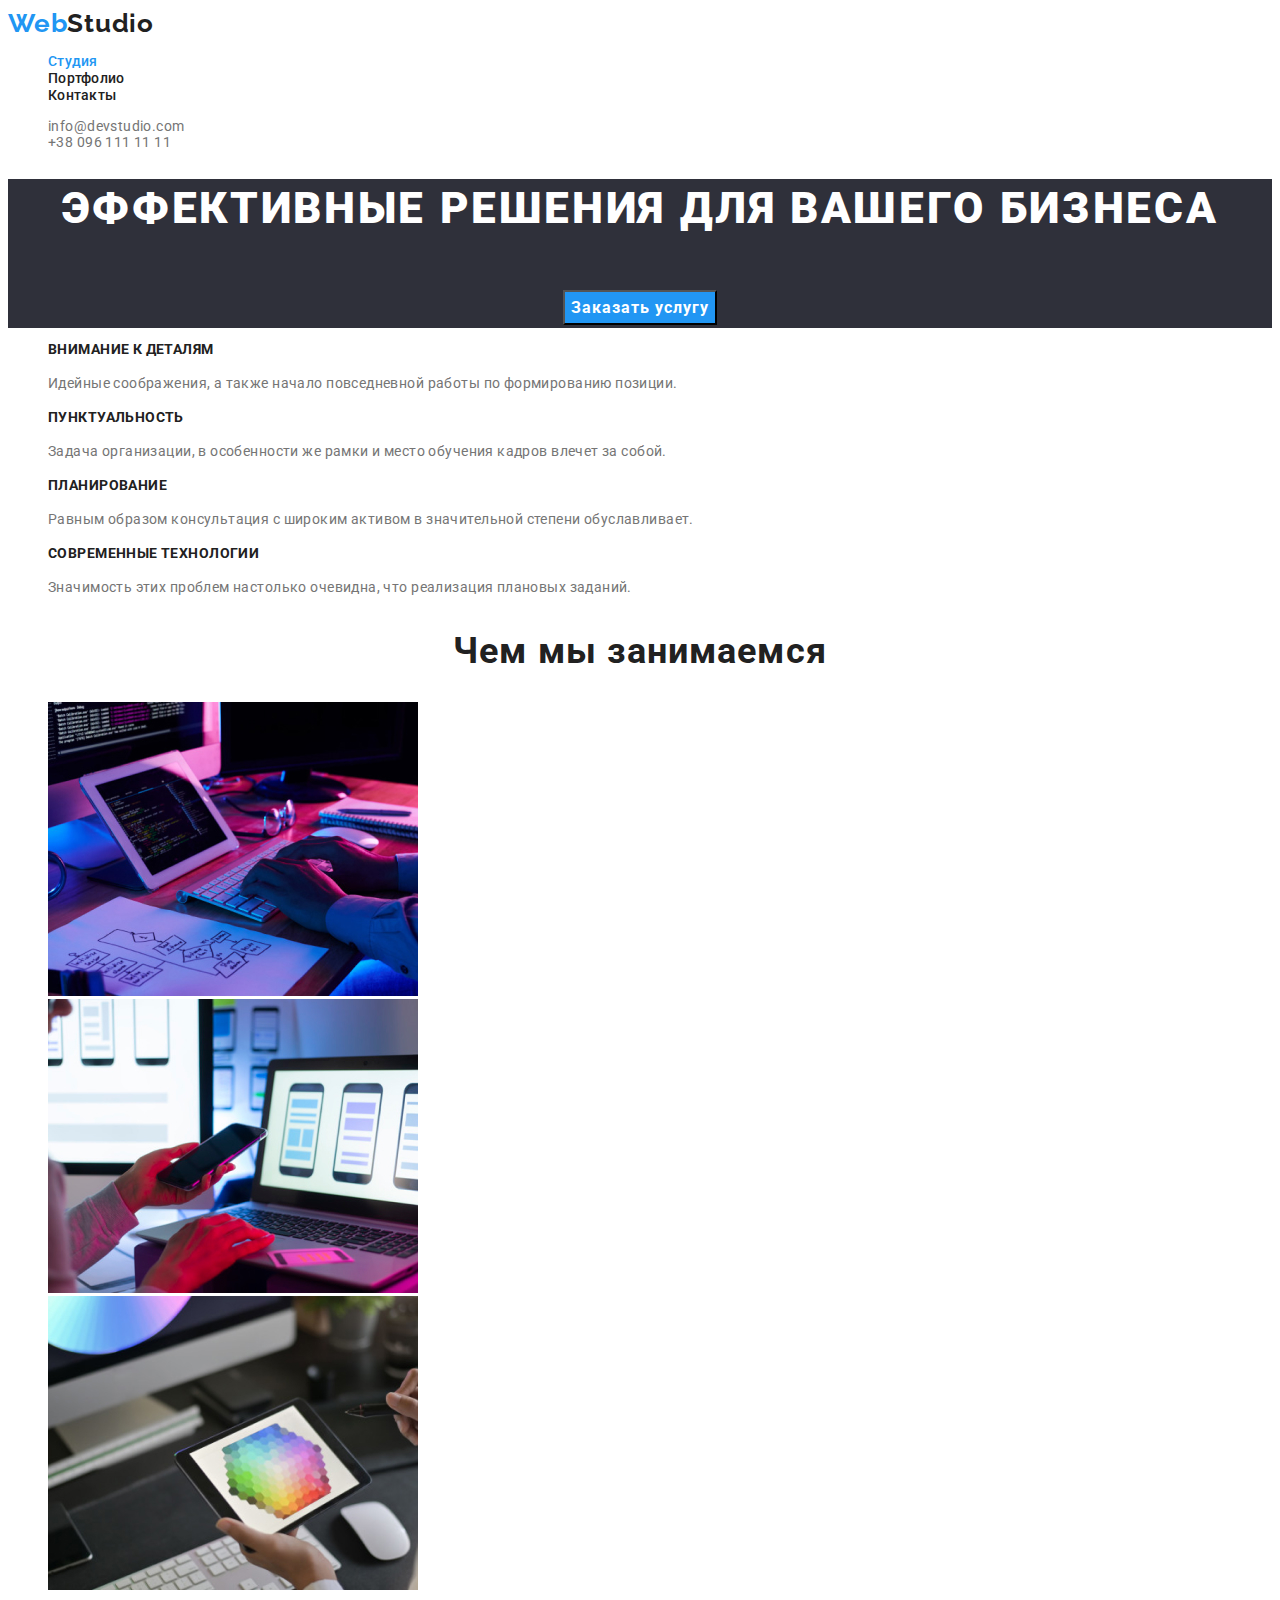
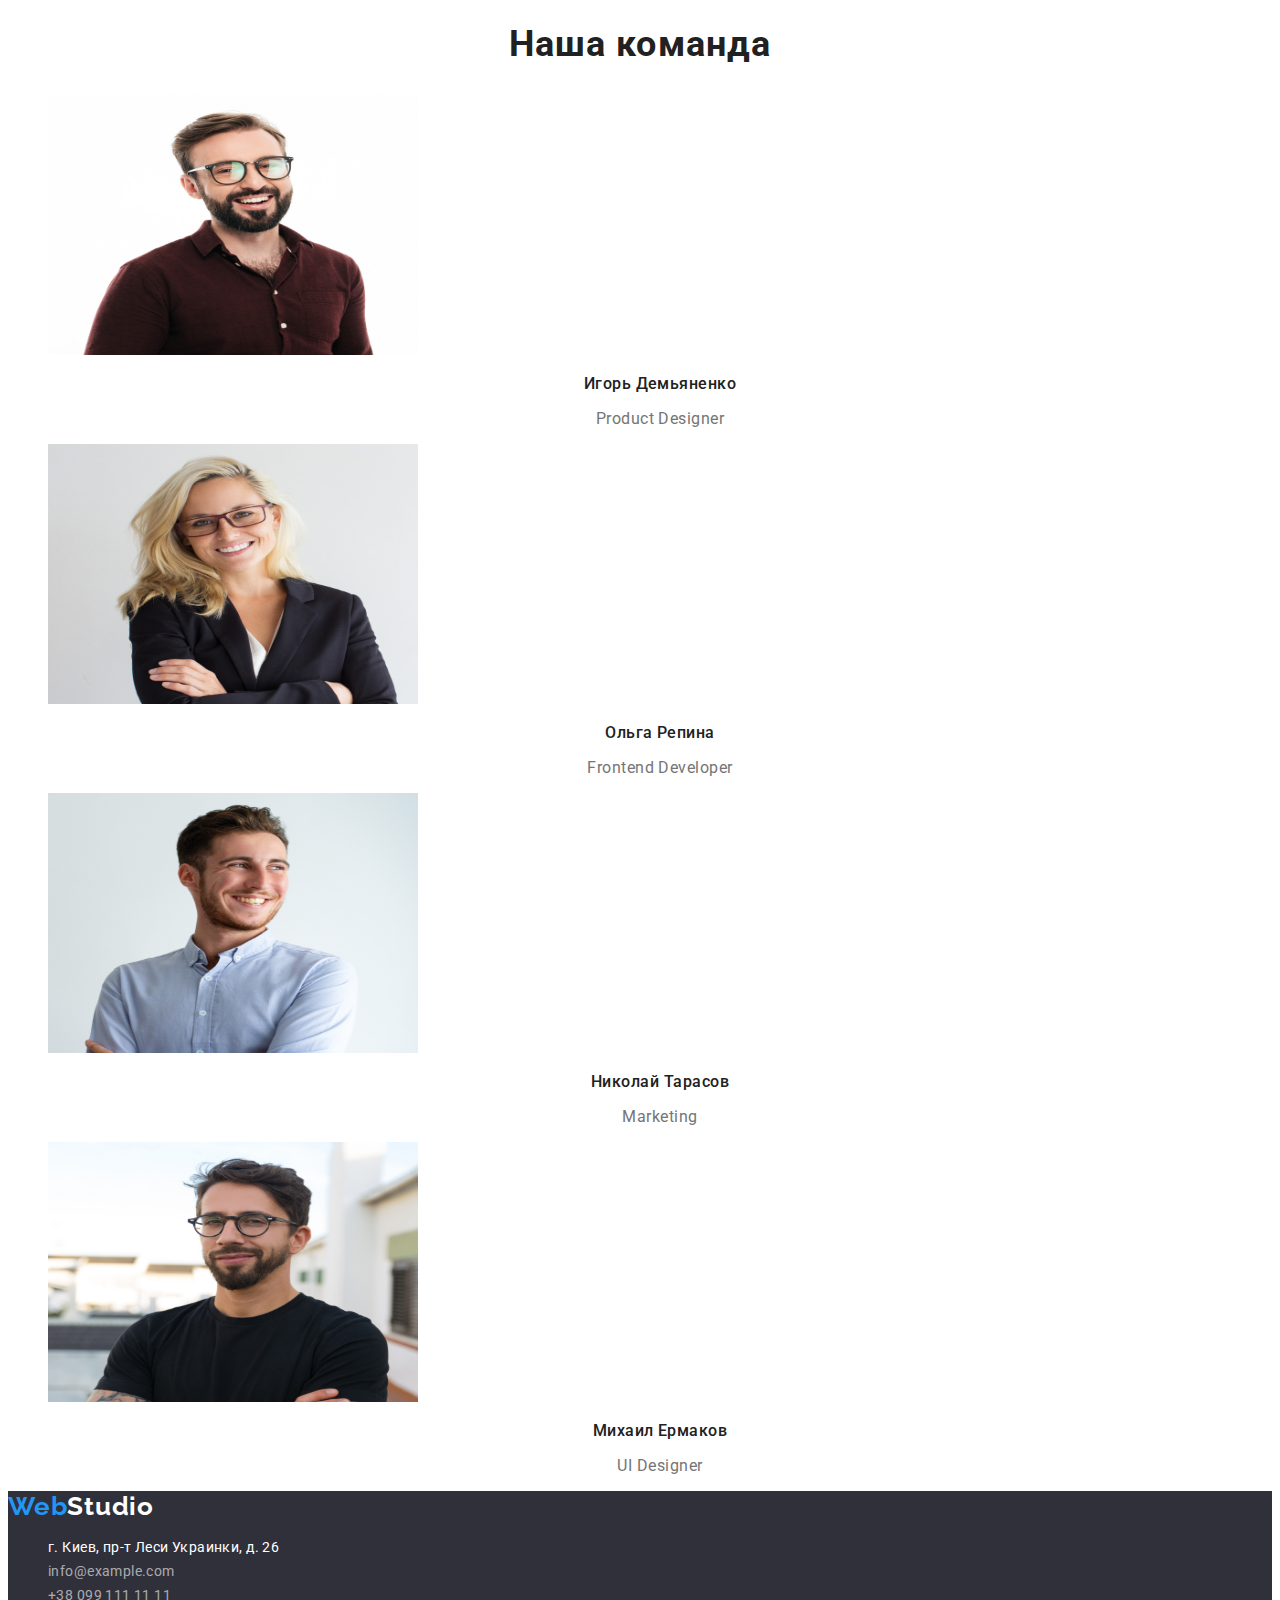
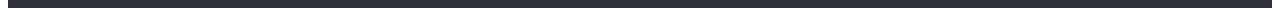
==== index.html @ 8578bd81 "1" ====
<!DOCTYPE html>
<html lang="ru">
  <head>
    <meta charset="UTF-8" />
    <meta name="viewport" content="width=device-width, initial-scale=1.0" />
    <title>Photo app</title>
    <link rel="preconnect" href="https://fonts.gstatic.com" />
    <link
      href="https://fonts.googleapis.com/css2?family=Raleway:wght@700&family=Roboto:wght@400;500;700;900&display=swap"
      rel="stylesheet"
    />
    <link rel="stylesheet" href="./css/styles.css" />
  </head>

  <body>
    <!-- Шапка сайта -->
    <header>
      <nav>
        <a href="./index.html" class="logo link"
          ><span class="colortext">Web</span>Studio</a
        >
        <ul class="site-nav list">
          <li><a href="" class="link current">Студия</a></li>
          <li><a href="./portfolio.html" class="link">Портфолио</a></li>
          <li><a href="" class="link">Контакты</a></li>
        </ul>
      </nav>
      <ul class="contacts list">
        <li>
          <a class="list link" href="mailto:info@devstudio.com"
            >info@devstudio.com</a
          >
        </li>
        <li>
          <a class="list link" href="tel:+38-096-111-11-11"
            >+38 096 111 11 11</a
          >
        </li>
      </ul>
    </header>

    <main>
      <!-- Герой -->
      <section class="hero">
        <h1 class="hero">Эффективные решения для вашего бизнеса</h1>
        <button class="btn" type="button">Заказать услугу</button>
      </section>

      <!-- Преимущества -->
      <section>
        <h2 hidden>"особенности"</h2>
        <ul class="list">
          <li>
            <h3 class="advantages-title">Внимание к деталям</h3>
            <p class="advantages-list-title">
              Идейные соображения, а также начало повседневной работы по
              формированию позиции.
            </p>
          </li>
          <li>
            <h3 class="advantages-title">Пунктуальность</h3>
            <p class="advantages-list-title">
              Задача организации, в особенности же рамки и место обучения кадров
              влечет за собой.
            </p>
          </li>
          <li>
            <h3 class="advantages-title">Планирование</h3>
            <p class="advantages-list-title">
              Равным образом консультация с широким активом в значительной
              степени обуславливает.
            </p>
          </li>
          <li>
            <h3 class="advantages-title">Современные технологии</h3>
            <p class="advantages-list-title">
              Значимость этих проблем настолько очевидна, что реализация
              плановых заданий.
            </p>
          </li>
        </ul>
      </section>

      <!-- Примеры работ -->
      <section>
        <h2 class="work-examples">Чем мы занимаемся</h2>

        <ul class="list">
          <li>
            <img
              src="./images/box1.jpg"
              alt="Клавиатура"
              width="370"
              height="294"
            />
          </li>
          <li>
            <img
              src="./images/box2.jpg"
              alt="Телефон"
              width="370"
              height="294"
            />
          </li>
          <li>
            <img
              src="./images/box3.jpg"
              alt="Планшет"
              width="370"
              height="294"
            />
          </li>
        </ul>
      </section>

      <!-- Персонал -->
      <section>
        <h2 class="our-team">Наша команда</h2>

        <ul class="list">
          <li>
            <img
              src="./images/img.jpg"
              alt="Персонал"
              width="370"
              height="260"
            />
            <h3 class="personal">Игорь Демьяненко</h3>
            <p class="position" lang="en">Product Designer</p>
          </li>
          <li>
            <img
              src="./images/img(1).jpg"
              alt="Персонал"
              width="370"
              height="260"
            />
            <h3 class="personal">Ольга Репина</h3>
            <p class="position" lang="en">Frontend Developer</p>
          </li>
          <li>
            <img
              src="./images/img(2).jpg"
              alt="Персонал"
              width="370"
              height="260"
            />
            <h3 class="personal">Николай Тарасов</h3>
            <p class="position" lang="en">Marketing</p>
          </li>
          <li>
            <img
              src="./images/img(3).jpg"
              alt="Персонал"
              width="370"
              height="260"
            />
            <h3 class="personal">Михаил Ермаков</h3>
            <p class="position" lang="en">UI Designer</p>
          </li>
        </ul>
      </section>
    </main>

    <!-- Футер -->
    <footer class="footer">
      <a href="./index.html" class="footer-logo link"
        ><span class="colortext">Web</span>Studio</a
      >
      <address>
        <ul class="list">
          <li>
            <a
              class="address link"
              href="https://goo.gl/maps/Jx8asXohvqwmKy7FA"
              target="_blank"
              rel="noopener noreferrer"
              >г. Киев, пр-т Леси Украинки, д. 26</a
            >
          </li>
          <li>
            <a class="address-contacts link" href="mailto:info@example.com"
              >info@example.com</a
            >
          </li>
          <li>
            <a class="address-contacts link" href="tel:+38-099-111-11-11"
              >+38 099 111 11 11</a
            >
          </li>
        </ul>
      </address>
    </footer>
  </body>
</html>
---- css/styles.css ----
:root {
  --primary-text-color: #757575;
  --title-text-color: #212121;
  --accent-color: #2196F3;
  --primary-white-color: #ffffff;
  --secondary-background-color: #F5F4FA;
  --dark-background-color: #2F303A;
  --footer-address: rgba(255, 255, 255, 0.6);
  --main-font: "Roboto", sans-serif;
}

body {
  font-size: 14px;
  font-family: var(--main-font);
  letter-spacing: 0.03em;
  background-color: var(--primary-white-color);
  color: var(--primary-text-color);
}

.logo {
  color: var(--title-text-color);
  font-family: "Raleway", sans-serif;
  font-weight: 700;
  font-size: 26px;
  line-height: 1.19;
  letter-spacing: 0.03em;
}

.logo:hover {
  color: var(--accent-color);
}

/* Site nav */

.site-nav .link {
  color: var(--title-text-color);
  font-weight: 500;
  font-size: 14px;
  line-height: 1.14;
  letter-spacing: 0.02em;
}

.site-nav .link:hover,
.site-nav .link:focus {
  color: var(--accent-color);
}

.site-nav .link.current {
  color: var(--accent-color);
}

.contacts .list {
  color: var(--primary-text-color);
}

.contacts .list:hover,
.contacts .list:focus{
  color: var(--accent-color);
}

.list {
  list-style: none;
}

.link {
  text-decoration: none;
}

/* Hero */

.hero {
  color: #ffffff;
  background-color: var(--dark-background-color);
  font-weight: 900;
  font-size: 44px;
  line-height: 1.36;
  text-align: center;
  letter-spacing: 0.06em;
  text-transform: uppercase;
}

.btn{
  color: #ffffff;
  background-color: var(--accent-color);
  font-family: "Roboto", sans-serif;
  font-weight: 700;
  font-size: 16px;
  line-height: 1.87;
  align-items: center;
  text-align: center;
  letter-spacing: 0.06em;
  cursor: pointer;
}

/* Section advantages */

.advantages-title {
  color: var(--title-text-color);
  font-weight: 700;
  font-size: 14px;
  line-height: 1.14;
  text-transform: uppercase;
}

.advantages-list-title {
  line-height: 1.71;
} 

/* Work examples */

.work-examples {
  color: var(--title-text-color);
  font-weight: 700;
  font-size: 36px;
  line-height: 1.17;
  text-align: center;
  letter-spacing: 0.03em;
}

/* Our team */

.our-team {
  color: var(--title-text-color);
  font-weight: 700;
  font-size: 36px;
  line-height: 1.17;
  text-align: center;
  letter-spacing: 0.03em;
}

.personal {
  color: var(--title-text-color);
  font-weight: 500;
  font-size: 16px;
  line-height: 1.19;
  text-align: center;
  letter-spacing: 0.03em;
}

.position {
  font-size: 16px;
  line-height: 1.19;
  text-align: center;
  letter-spacing: 0.03em;
}

/* Footer */

.footer {
  background-color: var(--dark-background-color);
}

.footer-logo {
  color: var(--primary-white-color);
  font-family: "Raleway", sans-serif;
  font-weight: 700;
  font-size: 26px;
  line-height: 1.19;
  letter-spacing: 0.03em;
}

.colortext {
  color: var(--accent-color);
}

.footer-logo:hover {
  color: var(--accent-color);
}

.address {
  color: var(--primary-white-color);
  font-style: normal;
  line-height: 1.71;
}

.address:hover,
.address:focus{
  color: var(--footer-address);
}

.address-contacts {
  font-style: normal;
  line-height: 1.71;
  color: var(--footer-address)
}

.address-contacts:focus,
.address-contacts:hover{
  color: var(--primary-white-color);
}

.buttons {
  color: var(--title-text-color);
  background-color: var(--secondary-background-color);
  font-family: "Roboto", sans-serif;
  font-weight: 500;
  font-size: 16px;
  line-height: 1.62;
  text-align: center;
  letter-spacing: 0.03em;
  cursor: pointer;
}

.buttons:focus,
.buttons:hover{
  background-color: var(--accent-color);
}

.projects {
  color: var(--title-text-color);
  font-weight: 700;
  font-size: 18px;
  line-height: 2;
  letter-spacing: 0.06em;
}

.projects-description {
  font-size: 16px;
  line-height: 1.87;
  letter-spacing: 0.03em;
}
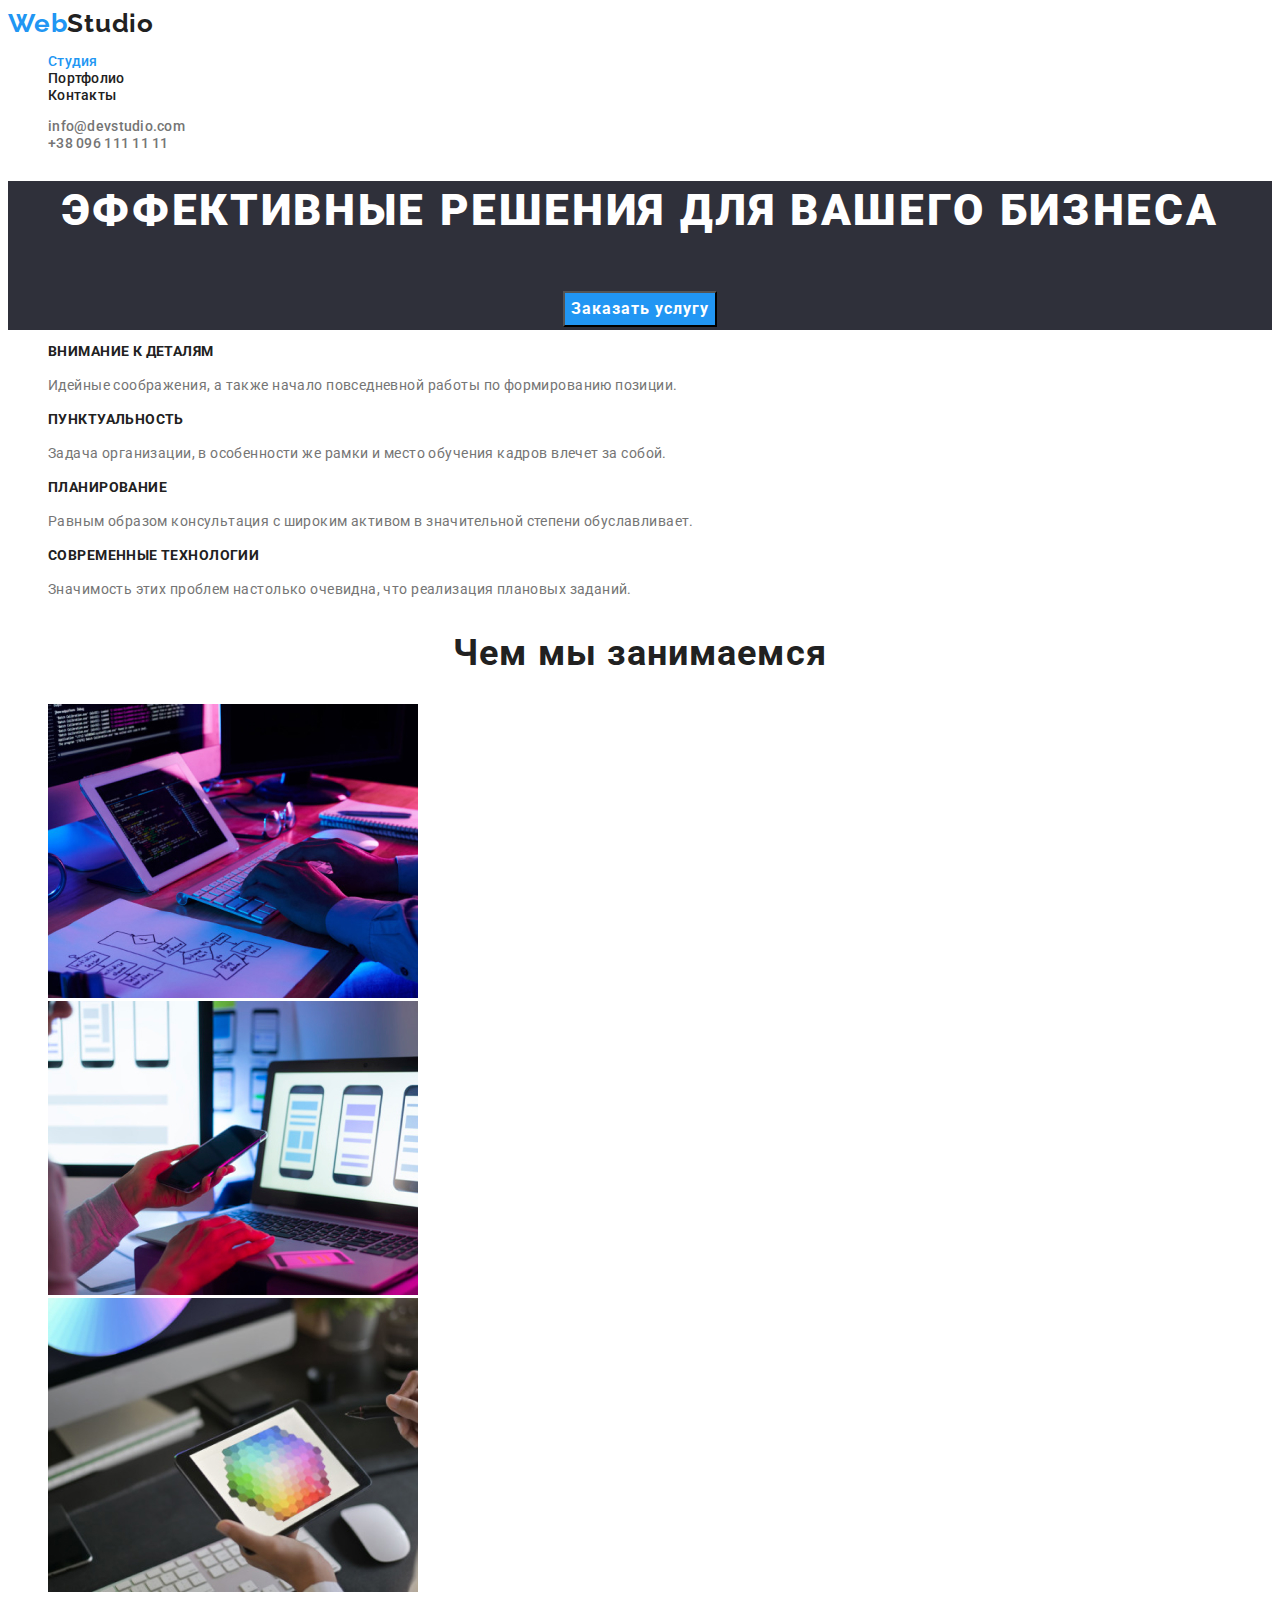
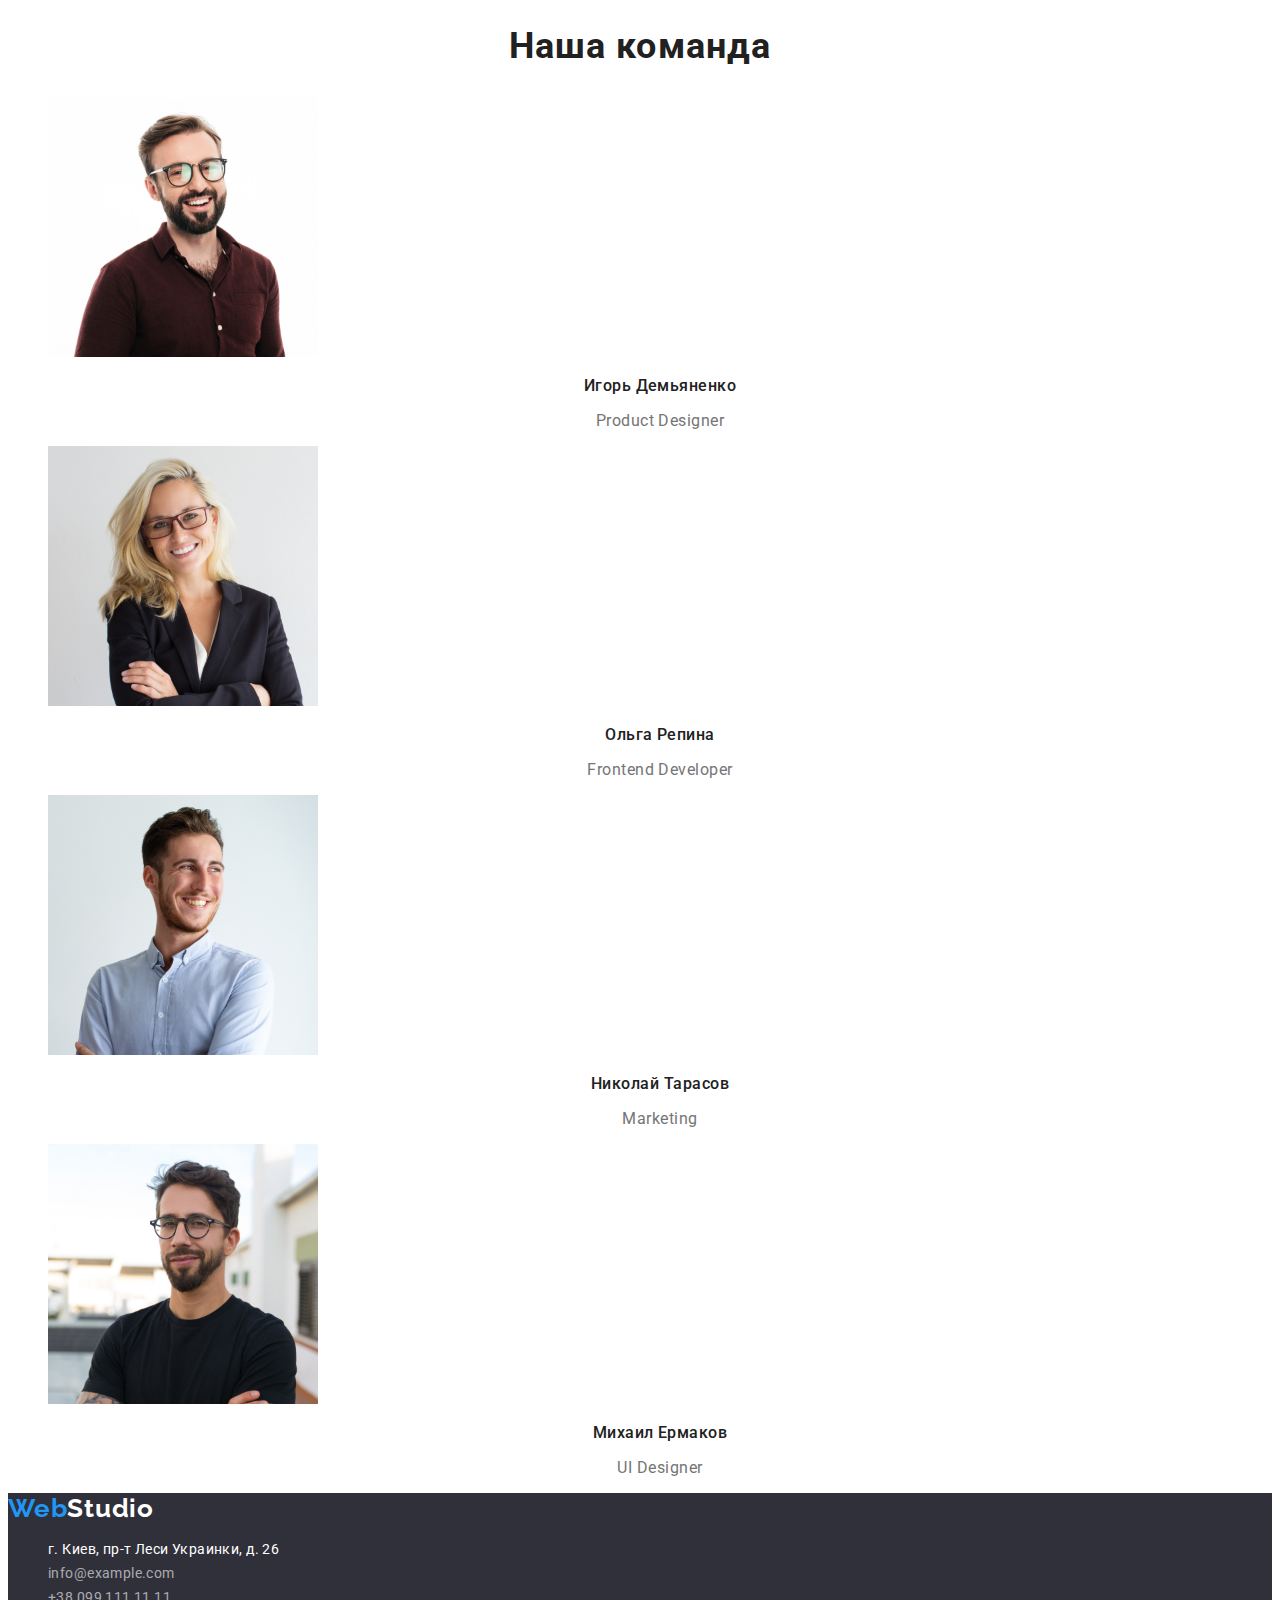
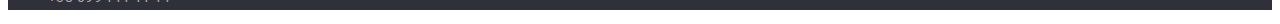
==== commit d0816034: "2" ====
--- a/index.html
+++ b/index.html
@@ -122,7 +122,7 @@
             <img
               src="./images/img.jpg"
               alt="Персонал"
-              width="370"
+              width="270"
               height="260"
             />
             <h3 class="personal">Игорь Демьяненко</h3>
@@ -132,7 +132,7 @@
             <img
               src="./images/img(1).jpg"
               alt="Персонал"
-              width="370"
+              width="270"
               height="260"
             />
             <h3 class="personal">Ольга Репина</h3>
@@ -142,7 +142,7 @@
             <img
               src="./images/img(2).jpg"
               alt="Персонал"
-              width="370"
+              width="270"
               height="260"
             />
             <h3 class="personal">Николай Тарасов</h3>
@@ -152,7 +152,7 @@
             <img
               src="./images/img(3).jpg"
               alt="Персонал"
-              width="370"
+              width="270"
               height="260"
             />
             <h3 class="personal">Михаил Ермаков</h3>
--- a/css/styles.css
+++ b/css/styles.css
@@ -51,6 +51,9 @@
 
 .contacts .list {
   color: var(--primary-text-color);
+  font-weight: 500;
+  line-height: 1.14;
+  letter-spacing: 0.02em;
 }
 
 .contacts .list:hover,
@@ -192,7 +195,7 @@
 .buttons {
   color: var(--title-text-color);
   background-color: var(--secondary-background-color);
-  font-family: "Roboto", sans-serif;
+  font-family: inherit;
   font-weight: 500;
   font-size: 16px;
   line-height: 1.62;
@@ -204,6 +207,7 @@
 .buttons:focus,
 .buttons:hover{
   background-color: var(--accent-color);
+  color: var(--primary-white-color);
 }
 
 .projects {
